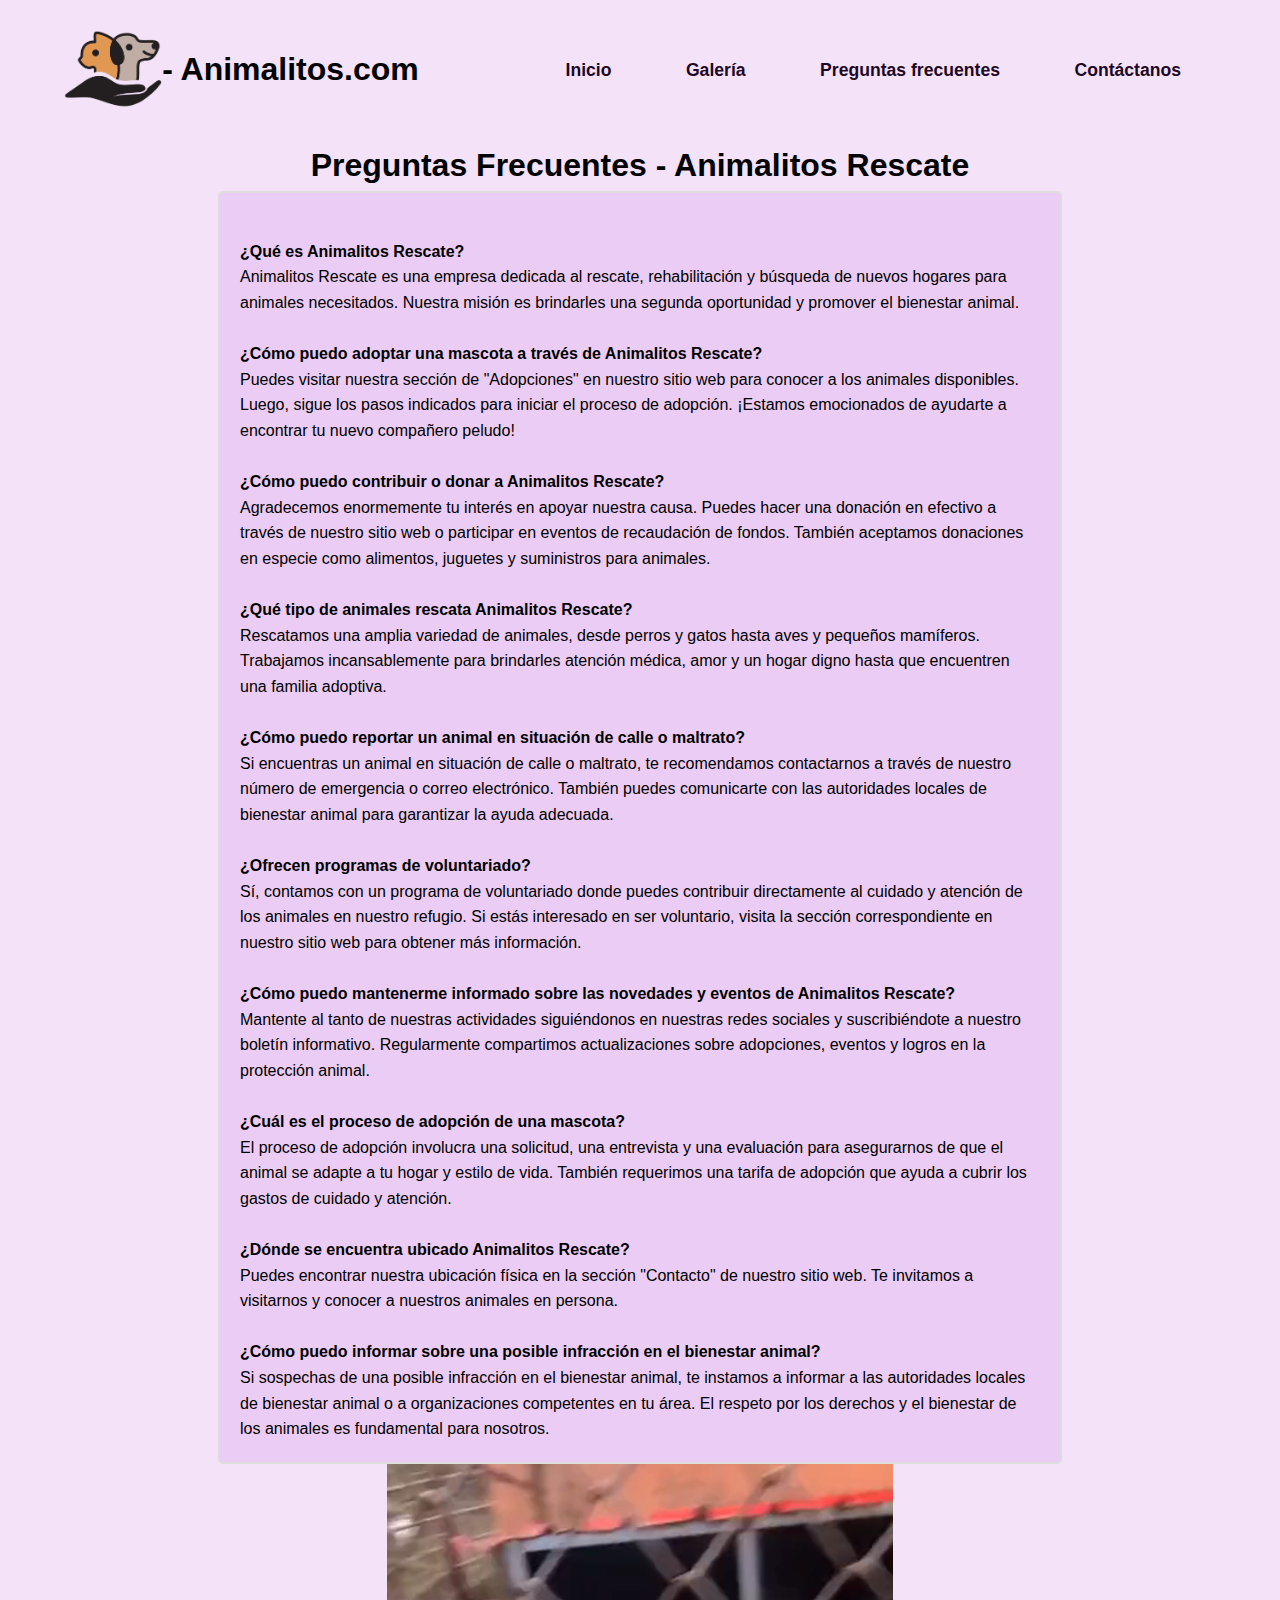
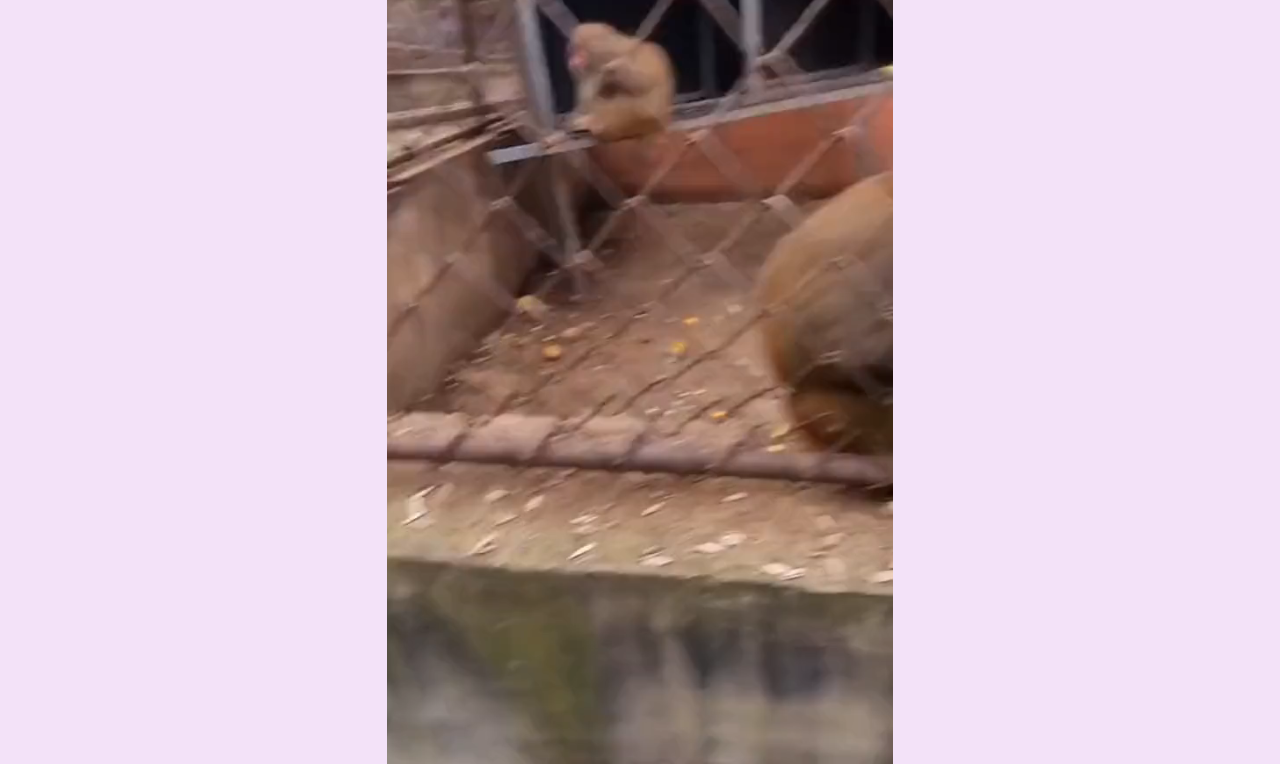
==== contenido/preguntasFrecuentes.html @ c893923b "todo acabado" ====
<!DOCTYPE html>
<html lang="es">

<head>
    <meta charset="UTF-8">
    <meta name="viewport" content="width=device-width, initial-scale=1.0">
    <title>preguntasFrecuentes</title>
    <link rel="stylesheet" type="text/css" href="../CSS/styles.css">
    <link rel="icon" href="../media/logo1 (1).png" type="image/x-icon">

    <style>
        body {
            font-family: Arial, sans-serif;
            line-height: 1.6;
        }

        h1 {
            text-align: center;
            
        }

        p {
            max-width: 800px;
            margin: 0 auto;
            padding: 20px;
            background-color: #ebccf4;
            border: 2px solid #ddd;
            border-radius: 5px;
        }
    </style>
</head>

<body>
    <div class="preguntasFrecuentes">
        <nav>
            <div class="centrar">
                <div class="contenedor">
                    <img src="../media/logo1 (1).png" alt="" class="logo">
                    <h1>- Animalitos.com</h1>
                </div>
            </div>
            <ul>
                <li><a href="../index.html">Inicio</a></li>
                <li><a href="galeria.html">Galería</a></li>
                <li><a href="preguntasFrecuentes.html">Preguntas frecuentes</a></li>
                <li><a href="contactanos.html">Contáctanos</a></li>
            </ul>
        </nav>
        <h1>Preguntas Frecuentes - Animalitos Rescate</h1>
        <p><br>
            <strong>¿Qué es Animalitos Rescate?</strong><br>
            Animalitos Rescate es una empresa dedicada al rescate, rehabilitación y búsqueda de nuevos hogares para
            animales
            necesitados. Nuestra misión es brindarles una segunda oportunidad y promover el bienestar animal. <br>

            <br><strong>¿Cómo puedo adoptar una mascota a través de Animalitos Rescate?</strong><br>
            Puedes visitar nuestra sección de "Adopciones" en nuestro sitio web para conocer a los animales disponibles.
            Luego, sigue los pasos indicados para iniciar el proceso de adopción. ¡Estamos emocionados de ayudarte a
            encontrar tu nuevo compañero peludo! <br>

            <br><strong>¿Cómo puedo contribuir o donar a Animalitos Rescate?</strong><br>
            Agradecemos enormemente tu interés en apoyar nuestra causa. Puedes hacer una donación en efectivo a través
            de
            nuestro sitio web o participar en eventos de recaudación de fondos. También aceptamos donaciones en especie
            como alimentos, juguetes y suministros para animales. <br>

            <br><strong>¿Qué tipo de animales rescata Animalitos Rescate?</strong><br>
            Rescatamos una amplia variedad de animales, desde perros y gatos hasta aves y pequeños mamíferos. Trabajamos
            incansablemente para brindarles atención médica, amor y un hogar digno hasta que encuentren una familia
            adoptiva. <br>

            <br><strong>¿Cómo puedo reportar un animal en situación de calle o maltrato?</strong><br>
            Si encuentras un animal en situación de calle o maltrato, te recomendamos contactarnos a través de nuestro
            número de emergencia o correo electrónico. También puedes comunicarte con las autoridades locales de
            bienestar animal para garantizar la ayuda adecuada. <br>

            <br><strong>¿Ofrecen programas de voluntariado?</strong><br>
            Sí, contamos con un programa de voluntariado donde puedes contribuir directamente al cuidado y atención de
            los
            animales en nuestro refugio. Si estás interesado en ser voluntario, visita la sección correspondiente en
            nuestro sitio web para obtener más información. <br>

            <br><strong>¿Cómo puedo mantenerme informado sobre las novedades y eventos de Animalitos
                Rescate?</strong><br>
            Mantente al tanto de nuestras actividades siguiéndonos en nuestras redes sociales y suscribiéndote a nuestro
            boletín informativo. Regularmente compartimos actualizaciones sobre adopciones, eventos y logros en la
            protección animal. <br>

            <br><strong>¿Cuál es el proceso de adopción de una mascota?</strong><br>
            El proceso de adopción involucra una solicitud, una entrevista y una evaluación para asegurarnos de que el
            animal se adapte a tu hogar y estilo de vida. También requerimos una tarifa de adopción que ayuda a cubrir
            los gastos de cuidado y atención. <br>

            <br><strong>¿Dónde se encuentra ubicado Animalitos Rescate?</strong><br>
            Puedes encontrar nuestra ubicación física en la sección "Contacto" de nuestro sitio web. Te invitamos a
            visitarnos y conocer a nuestros animales en persona. <br>

            <br><strong>¿Cómo puedo informar sobre una posible infracción en el bienestar animal?</strong><br>
            Si sospechas de una posible infracción en el bienestar animal, te instamos a informar a las autoridades
            locales
            de bienestar animal o a organizaciones competentes en tu área. El respeto por los derechos y el bienestar de
            los animales es fundamental para nosotros. <br>
        </p>

        <div class="video">
            <video src="../media/chango.mp4" autoplay loop muted></video>
        </div>
    </div>
</body>

</html>
---- CSS/styles.css ----
* {
    margin: 0;
    padding: 0;
    font-family: sans-serif;
}

.pagina {
    position: relative;
    width: 100%;
    height: 100vh;
    background: #f3e2f8;
    position: relative;
}

nav {
    display: flex;
    width: 90%;
    margin: auto;
    padding: 25px 0;
    align-items: center;
    justify-content: space-between;
}

.logo {
    height: 80px;
    transition: 0.3s;
    justify-content: center;
    align-items: center;
}

nav ul li {
    display: inline-block;
    list-style: none;
    margin: 10px 35px;
}

nav ul li a {
    text-decoration: none;
    color: #1e0825;
    font-weight: bold;
    font-size: 110%;
    transition: font-size 0.3s;
}

nav ul li a:hover {
    color: #54c82d;
    font-size: 125%;
}

.logo:hover {
    height: 100px;
}

.images {
    width: 45%;
    height: 90%;
    position: absolute;
    bottom: 0;
    right: 100px;
    overflow: hidden;
}

.images img {
    height: 100%;
    position: absolute;
    left: 50%;
    bottom: -5%;
    transform: translateX(-50%);
    transition: bottom 1s;
}


.images:hover .gatiko {
    bottom: 0px;
}

.imagesPerro img {
    height: 60%;
    position: absolute;
    left: 98%;
    bottom: 0%;
    transform: translateX(-90%);
}

.imagesHuron img {
    height: 30%;
    position: absolute;
    left: 70%;
    bottom: 0%;
    transform: translateX(-90%);
}

.contenedor {
    display: flex;
    justify-content: center;
    align-items: center;
    height: 10vh;
}

.centrar {
    display: flex;
    flex-direction: column;
    align-items: center;
}

.mid {
    margin-left: 7%;
    margin-top: 10%;
}

.mid h2 {
    font-size: 50px;
    color: #1e0825;
    margin-bottom: 20px;
}

.mid p {

    color: #1e0825;
    line-height: 22px;
}

span {
    color: #90e076;
}

.mid a {
    background: #90e076;
    padding: 10px 20px;
    text-decoration: none;
    font-weight: bold;
    color: #1e0825;
    display: inline-block;
    margin: 30px 0;
    border-radius: 50px;
    border-color: #1e0825;
    border-style: dotted;
}

/*Galería*/
.Galería {
    background-color: #ebccf4;
}

#catalogo img {
    width: 100%;
    height: 100%;
    border: 10px solid;
    color: transparent;
    border-radius: 10%;
}

#catalogo img:hover {
    border: 10px;
    color: transparent;
}

/*Preguntas Frecuentes*/
.preguntasFrecuentes {
    background-color: #f3e2f8;
}

.video {
    display: flex;
    justify-content: center;
    align-items: center;
    width: 100%;
    height: 100vh;
    /* Ajusta esto según tus necesidades */
    background-color: #f3e2f8;
    /* Cambia el color de fondo si lo deseas */
}

.video video {
    max-width: 100%;
    max-height: 100%;
}

/*Contactanos*/
.contacto {
    background-color: #f3e2f8;
    padding: 20px;
    text-align: center;
    display: flex;
    flex-direction: column;
    align-items: center;
}

.contacto h2 {
    margin-bottom: 10px;
}

.contacto p {
    margin-bottom: 20px;
}

.mapa {
    display: flex;
    justify-content: space-between;
    align-items: center;
    margin-bottom: 20px;
}

.imagen-izquierda,
.imagen-derecha {
    flex: 1;
    max-width: 45%;
}

.imagen-izquierda img,
.imagen-derecha img {
    max-width: 100%;
    height: auto;
    display: block;
    margin: 0 auto;
}

.info-contacto {
    font-size: 20px;
}
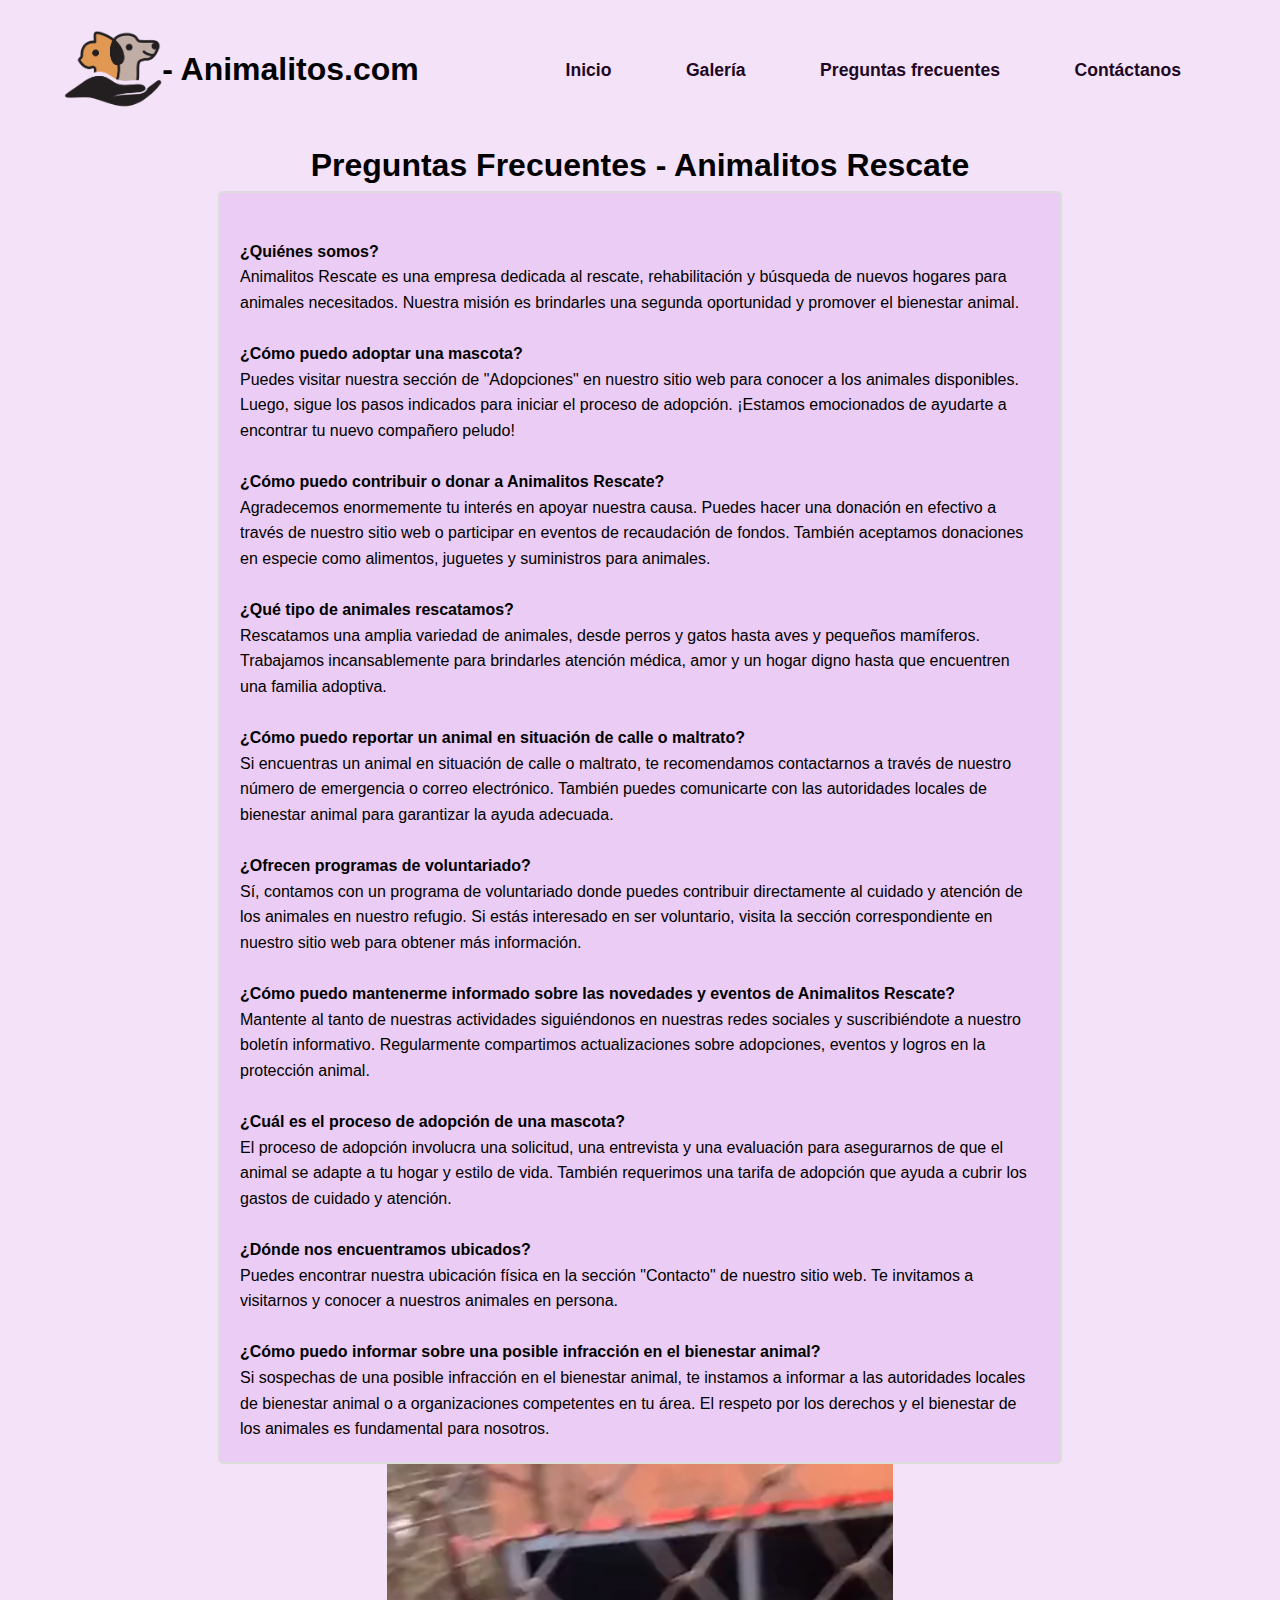
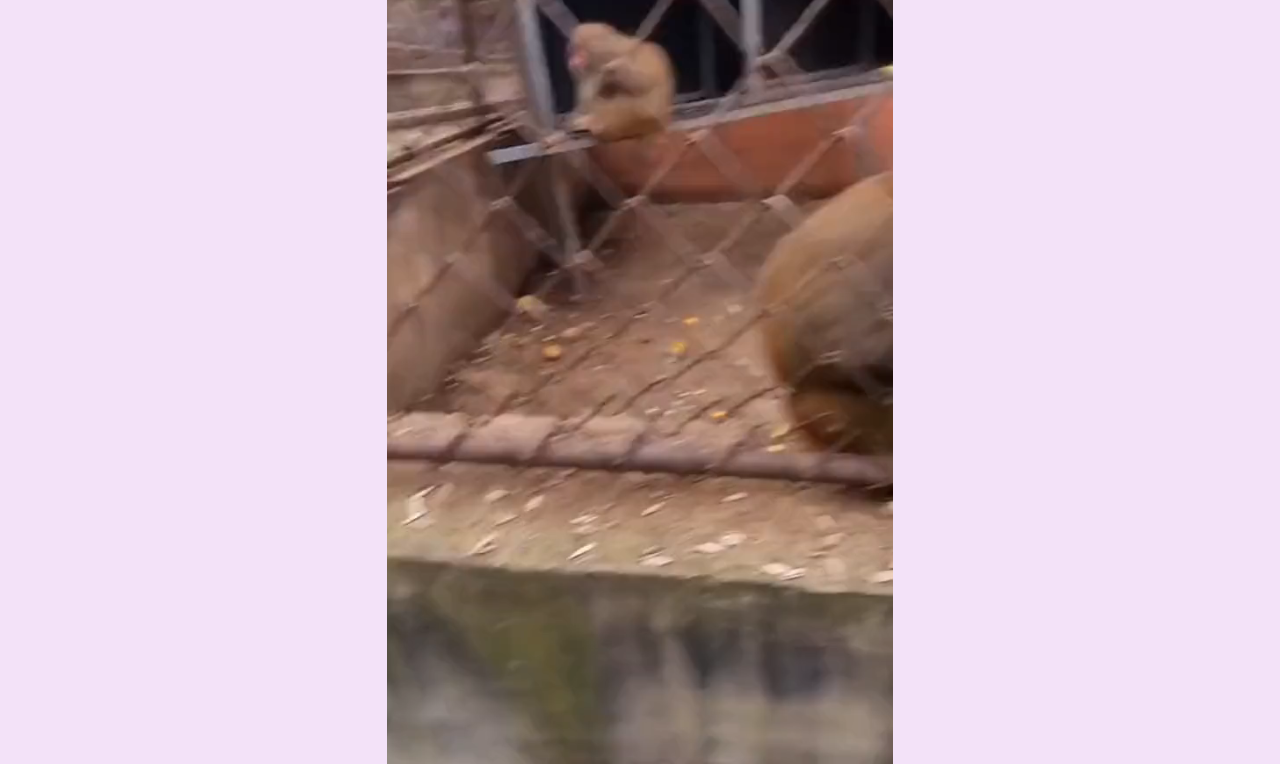
==== commit 642fc26f: "Cambios" ====
--- a/contenido/preguntasFrecuentes.html
+++ b/contenido/preguntasFrecuentes.html
@@ -48,12 +48,12 @@
         </nav>
         <h1>Preguntas Frecuentes - Animalitos Rescate</h1>
         <p><br>
-            <strong>¿Qué es Animalitos Rescate?</strong><br>
+            <strong>¿Quiénes somos?</strong><br>
             Animalitos Rescate es una empresa dedicada al rescate, rehabilitación y búsqueda de nuevos hogares para
             animales
             necesitados. Nuestra misión es brindarles una segunda oportunidad y promover el bienestar animal. <br>
 
-            <br><strong>¿Cómo puedo adoptar una mascota a través de Animalitos Rescate?</strong><br>
+            <br><strong>¿Cómo puedo adoptar una mascota?</strong><br>
             Puedes visitar nuestra sección de "Adopciones" en nuestro sitio web para conocer a los animales disponibles.
             Luego, sigue los pasos indicados para iniciar el proceso de adopción. ¡Estamos emocionados de ayudarte a
             encontrar tu nuevo compañero peludo! <br>
@@ -64,7 +64,7 @@
             nuestro sitio web o participar en eventos de recaudación de fondos. También aceptamos donaciones en especie
             como alimentos, juguetes y suministros para animales. <br>
 
-            <br><strong>¿Qué tipo de animales rescata Animalitos Rescate?</strong><br>
+            <br><strong>¿Qué tipo de animales rescatamos?</strong><br>
             Rescatamos una amplia variedad de animales, desde perros y gatos hasta aves y pequeños mamíferos. Trabajamos
             incansablemente para brindarles atención médica, amor y un hogar digno hasta que encuentren una familia
             adoptiva. <br>
@@ -91,7 +91,7 @@
             animal se adapte a tu hogar y estilo de vida. También requerimos una tarifa de adopción que ayuda a cubrir
             los gastos de cuidado y atención. <br>
 
-            <br><strong>¿Dónde se encuentra ubicado Animalitos Rescate?</strong><br>
+            <br><strong>¿Dónde nos encuentramos ubicados?</strong><br>
             Puedes encontrar nuestra ubicación física en la sección "Contacto" de nuestro sitio web. Te invitamos a
             visitarnos y conocer a nuestros animales en persona. <br>
 
--- a/CSS/styles.css
+++ b/CSS/styles.css
@@ -166,9 +166,7 @@
     align-items: center;
     width: 100%;
     height: 100vh;
-    /* Ajusta esto según tus necesidades */
     background-color: #f3e2f8;
-    /* Cambia el color de fondo si lo deseas */
 }
 
 .video video {
